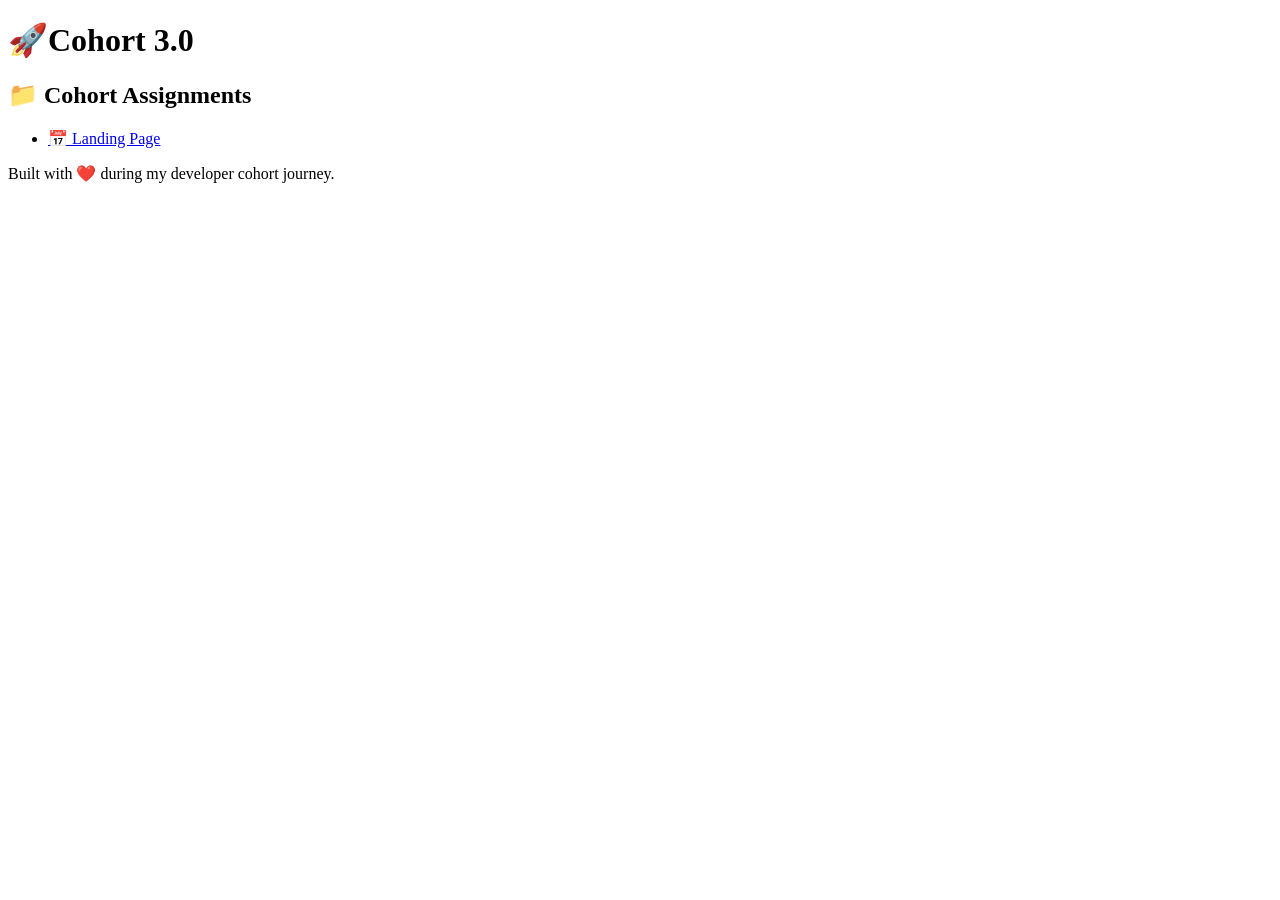
==== index.html @ 23eecb78 "added A01" ====
<!DOCTYPE html>
<html lang="en">
<head>
    <meta charset="UTF-8">
    <meta name="viewport" content="width=device-width, initial-scale=1.0">
    <title>Cohort Dev Hub</title>
</head>
<body>

    <header>
        <h1>🚀Cohort 3.0</h1>
        <p></p>
    </header>

    <main class="dashboard-container">
        
        <!-- Section 1: Assignments Dashboard -->
        <section class="card">
            <h2>📁 Cohort Assignments</h2>
            <ul class="link-list">
                <!-- Relative path to a future sub-folder file -->
                <li><a href="assignments/A01/index.html" class="btn">📅 Landing Page</a></li>
            </ul>
        </section>

        <!-- Section 2: Sandbox & Assets -->
        <!-- <section class="card">
            <h2>🧪 Experimental Playground</h2>
            <p>A zero-risk sandbox designed for breaking layout code, building components, and testing concepts.</p>
            <div class="button-group">
                <a href="testing/index.html" class="btn test-btn">Go to Sandbox</a>
                <a href="assignments/assets/" class="btn asset-btn">View Global Assets</a>
            </div>
        </section> -->

    </main>

    <footer>
        <p>Built with ❤️ during my developer cohort journey.</p>
    </footer>

</body>
</html>
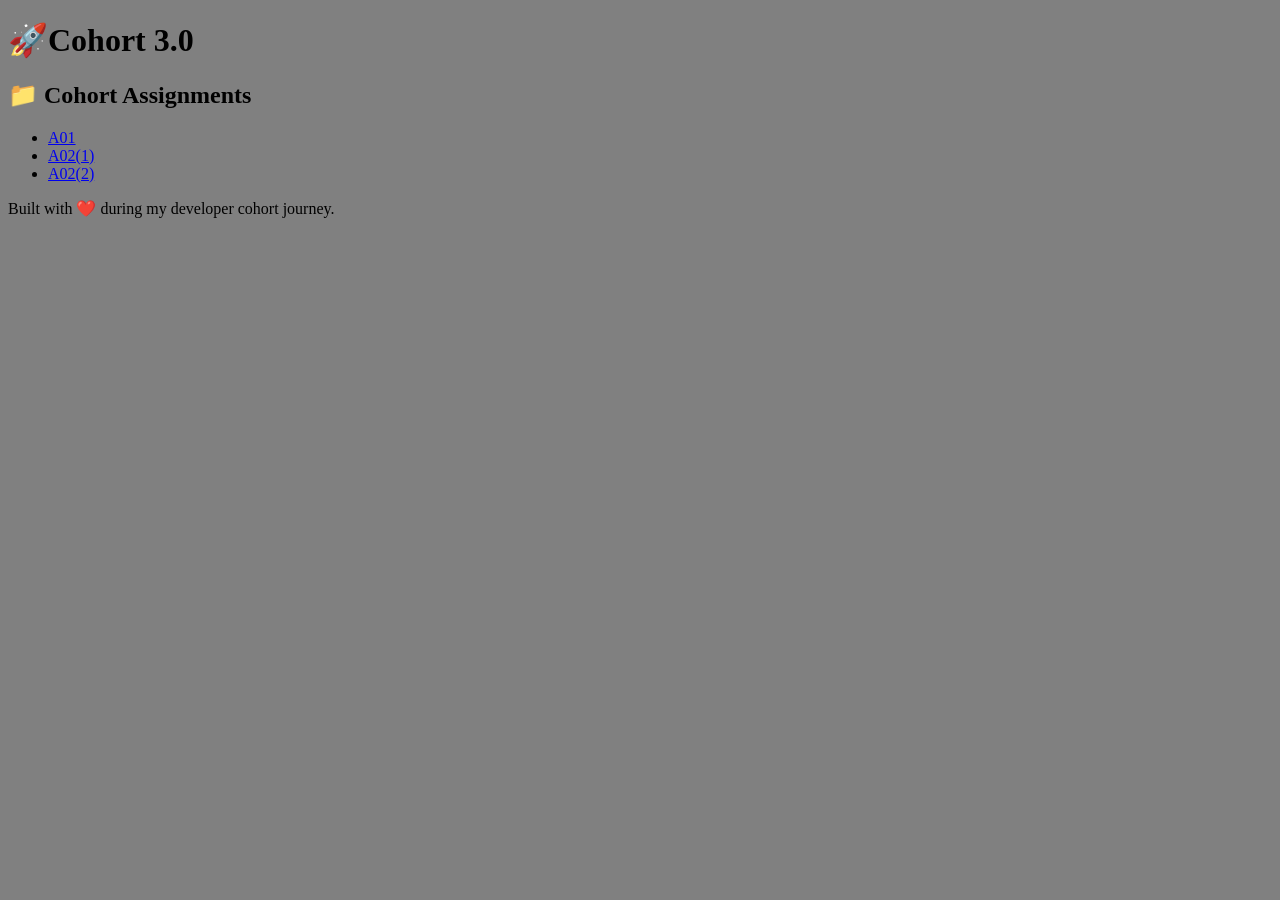
==== commit 9ffed655: "Changes Made" ====
--- a/index.html
+++ b/index.html
@@ -5,7 +5,7 @@
     <meta name="viewport" content="width=device-width, initial-scale=1.0">
     <title>Cohort Dev Hub</title>
 </head>
-<body>
+<body style="background-color: gray;">
 
     <header>
         <h1>🚀Cohort 3.0</h1>
@@ -19,7 +19,9 @@
             <h2>📁 Cohort Assignments</h2>
             <ul class="link-list">
                 <!-- Relative path to a future sub-folder file -->
-                <li><a href="assignments/A01/index.html" class="btn">📅 Landing Page</a></li>
+                <li><a target="_blank" href="assignments/A01/pikachu/index.html" class="btn">A01</a></li>
+                <li><a target="_blank" href="assignments/A02/Gunaforycter/index.html" class="btn">A02(1)</a></li>
+                <li><a target="_blank" href="assignments/A02/NewCollection/index.html" class="btn">A02(2)</a></li>
             </ul>
         </section>
 
